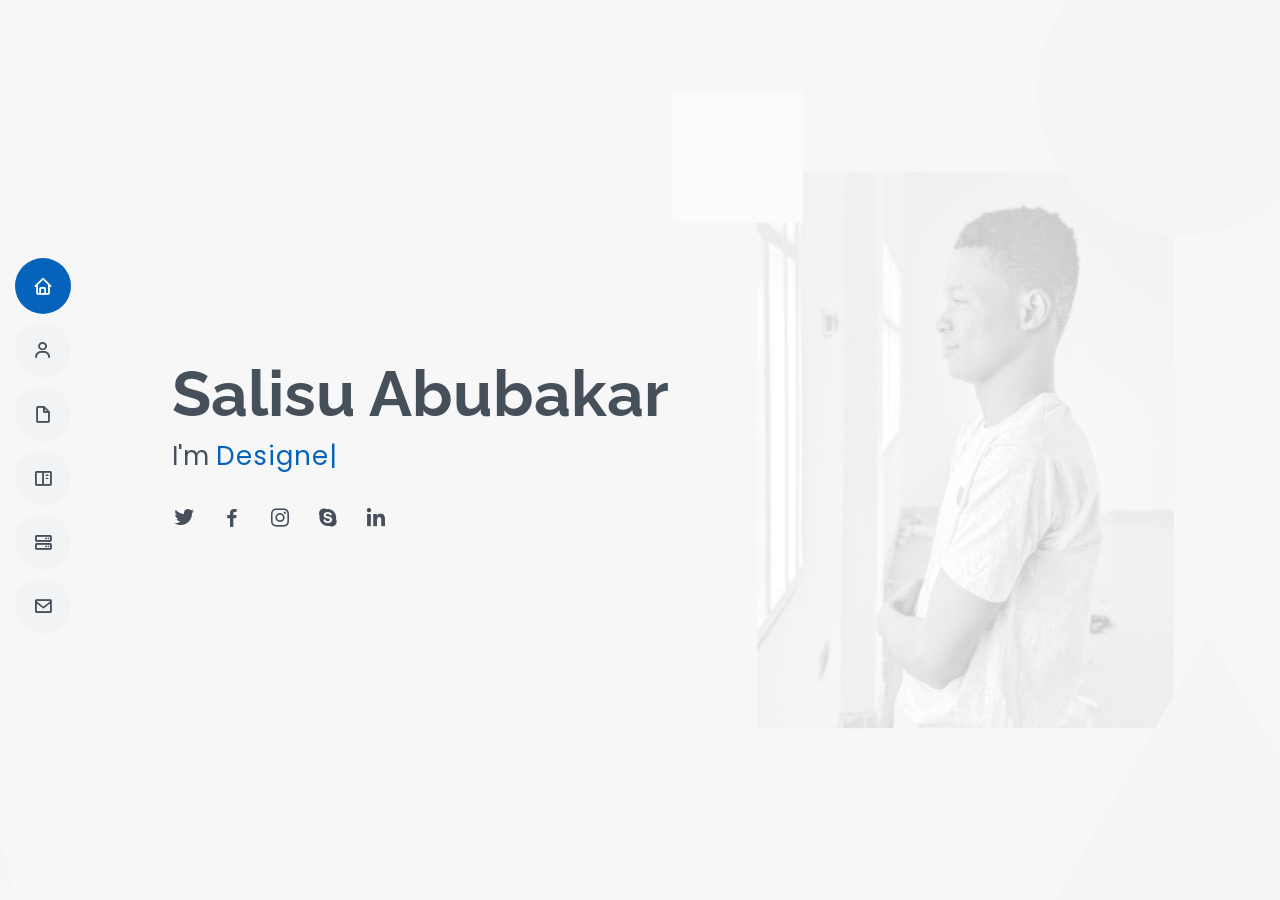
==== index duplicate.html @ e18817e4 "Fixing index" ====
<!DOCTYPE html>
<html lang="en">

<head>
  <meta charset="utf-8">
  <meta content="width=device-width, initial-scale=1.0" name="viewport">

  <title>SalisYB</title>
  <meta content="" name="description">
  <meta content="" name="keywords">

  <!-- Favicons -->
  <link href="assets/img/favicon.png" rel="icon">
  <link href="assets/img/apple-touch-icon.png" rel="apple-touch-icon">

  <!-- Google Fonts -->
  <link href="https://fonts.googleapis.com/css?family=Open+Sans:300,300i,400,400i,600,600i,700,700i|Raleway:300,300i,400,400i,500,500i,600,600i,700,700i|Poppins:300,300i,400,400i,500,500i,600,600i,700,700i" rel="stylesheet">

  <!-- Vendor CSS Files -->
  <link href="assets/vendor/aos/aos.css" rel="stylesheet">
  <link href="assets/vendor/bootstrap/css/bootstrap.min.css" rel="stylesheet">
  <link href="assets/vendor/bootstrap-icons/bootstrap-icons.css" rel="stylesheet">
  <link href="assets/vendor/boxicons/css/boxicons.min.css" rel="stylesheet">
  <link href="assets/vendor/glightbox/css/glightbox.min.css" rel="stylesheet">
  <link href="assets/vendor/swiper/swiper-bundle.min.css" rel="stylesheet">

  <!-- Template Main CSS File -->
  <link href="assets/css/style.css" rel="stylesheet">

  <!-- =======================================================
  * Template Name: MyResume - v4.7.0
  * Template URL: https://bootstrapmade.com/free-html-bootstrap-template-my-resume/
  * Author: BootstrapMade.com
  * License: https://bootstrapmade.com/license/
  ======================================================== -->
</head>

<body>

  <!-- ======= Mobile nav toggle button ======= -->
  <!-- <button type="button" class="mobile-nav-toggle d-xl-none"><i class="bi bi-list mobile-nav-toggle"></i></button> -->
  <i class="bi bi-list mobile-nav-toggle d-xl-none"></i>
  <!-- ======= Header ======= -->
  <header id="header" class="d-flex flex-column justify-content-center">

    <nav id="navbar" class="navbar nav-menu">
      <ul>
        <li><a href="#hero" class="nav-link scrollto active"><i class="bx bx-home"></i> <span>Home</span></a></li>
        <li><a href="#about" class="nav-link scrollto"><i class="bx bx-user"></i> <span>About</span></a></li>
        <li><a href="#resume" class="nav-link scrollto"><i class="bx bx-file-blank"></i> <span>Resume</span></a></li>
        <li><a href="#portfolio" class="nav-link scrollto"><i class="bx bx-book-content"></i> <span>Portfolio</span></a></li>
        <li><a href="#services" class="nav-link scrollto"><i class="bx bx-server"></i> <span>Services</span></a></li>
        <li><a href="#contact" class="nav-link scrollto"><i class="bx bx-envelope"></i> <span>Contact</span></a></li>
      </ul>
    </nav><!-- .nav-menu -->

  </header><!-- End Header -->

  <!-- ======= Hero Section ======= -->
  <section id="hero" class="d-flex flex-column justify-content-center">
    <div class="container" data-aos="zoom-in" data-aos-delay="100">
      <h1>Salisu Abubakar</h1>
      <p>I'm <span class="typed" data-typed-items="Designer, Developer, Freelancer,"></span></p>
      <div class="social-links">
        <a href="#" class="twitter"><i class="bx bxl-twitter"></i></a>
        <a href="#" class="facebook"><i class="bx bxl-facebook"></i></a>
        <a href="#" class="instagram"><i class="bx bxl-instagram"></i></a>
        <a href="#" class="google-plus"><i class="bx bxl-skype"></i></a>
        <a href="#" class="linkedin"><i class="bx bxl-linkedin"></i></a>
      </div>
    </div>
  </section><!-- End Hero -->

 
  <div id="preloader"></div>
  <a href="#" class="back-to-top d-flex align-items-center justify-content-center"><i class="bi bi-arrow-up-short"></i></a>

  <!-- Vendor JS Files -->
  <script src="assets/vendor/purecounter/purecounter.js"></script>
  <script src="assets/vendor/aos/aos.js"></script>
  <script src="assets/vendor/bootstrap/js/bootstrap.bundle.min.js"></script>
  <script src="assets/vendor/glightbox/js/glightbox.min.js"></script>
  <script src="assets/vendor/isotope-layout/isotope.pkgd.min.js"></script>
  <script src="assets/vendor/swiper/swiper-bundle.min.js"></script>
  <script src="assets/vendor/typed.js/typed.min.js"></script>
  <script src="assets/vendor/waypoints/noframework.waypoints.js"></script>
  <script src="assets/vendor/php-email-form/validate.js"></script>

  <!-- Template Main JS File -->
  <script src="assets/js/main.js"></script>

</body>

</html>
---- assets/css/style.css ----
/**
* Template Name: MyResume - v4.7.0
* Template URL: https://bootstrapmade.com/free-html-bootstrap-template-my-resume/
* Author: BootstrapMade.com
* License: https://bootstrapmade.com/license/
*/

/*--------------------------------------------------------------
# General
--------------------------------------------------------------*/
body {
  font-family: "Open Sans", sans-serif;
  color: #272829;
}

a {
  color: #0563bb;
  text-decoration: none;
}

a:hover {
  color: #067ded;
  text-decoration: none;
}

h1,
h2,
h3,
h4,
h5,
h6 {
  font-family: "Raleway", sans-serif;
}

/*--------------------------------------------------------------
# Back to top button
--------------------------------------------------------------*/
.back-to-top {
  position: fixed;
  visibility: hidden;
  opacity: 0;
  right: 15px;
  bottom: 15px;
  z-index: 996;
  background: #0563bb;
  width: 40px;
  height: 40px;
  border-radius: 50px;
  transition: all 0.4s;
}
.back-to-top i {
  font-size: 28px;
  color: #fff;
  line-height: 0;
}
.back-to-top:hover {
  background: #0678e3;
  color: #fff;
}
.back-to-top.active {
  visibility: visible;
  opacity: 1;
}

/*--------------------------------------------------------------
# Preloader
--------------------------------------------------------------*/
#preloader {
  position: fixed;
  top: 0;
  left: 0;
  right: 0;
  bottom: 0;
  z-index: 9999;
  overflow: hidden;
  background: #fff;
}

#preloader:before {
  content: "";
  position: fixed;
  top: calc(50% - 30px);
  left: calc(50% - 30px);
  border: 6px solid #0563bb;
  border-top-color: #fff;
  border-bottom-color: #fff;
  border-radius: 50%;
  width: 60px;
  height: 60px;
  -webkit-animation: animate-preloader 1s linear infinite;
  animation: animate-preloader 1s linear infinite;
}

@-webkit-keyframes animate-preloader {
  0% {
    transform: rotate(0deg);
  }
  100% {
    transform: rotate(360deg);
  }
}

@keyframes animate-preloader {
  0% {
    transform: rotate(0deg);
  }
  100% {
    transform: rotate(360deg);
  }
}
/*--------------------------------------------------------------
# Disable aos animation delay on mobile devices
--------------------------------------------------------------*/
@media screen and (max-width: 768px) {
  [data-aos-delay] {
    transition-delay: 0 !important;
  }
}
/*--------------------------------------------------------------
# Header
--------------------------------------------------------------*/
#header {
  position: fixed;
  top: 0;
  left: 0;
  bottom: 0;
  z-index: 9997;
  transition: all 0.5s;
  padding: 15px;
  overflow-y: auto;
}
@media (max-width: 992px) {
  #header {
    width: 300px;
    background: #fff;
    border-right: 1px solid #e6e9ec;
    left: -300px;
  }
}

@media (min-width: 992px) {
  #main {
    margin-left: 100px;
  }
}
/*--------------------------------------------------------------
# Navigation Menu
--------------------------------------------------------------*/
/**
* Desktop Navigation 
*/
.nav-menu {
  padding: 0;
  display: block;
}
.nav-menu * {
  margin: 0;
  padding: 0;
  list-style: none;
}
.nav-menu > ul > li {
  position: relative;
  white-space: nowrap;
}
.nav-menu a,
.nav-menu a:focus {
  display: flex;
  align-items: center;
  color: #45505b;
  padding: 10px 18px;
  margin-bottom: 8px;
  transition: 0.3s;
  font-size: 15px;
  border-radius: 50px;
  background: #f2f3f5;
  height: 56px;
  width: 100%;
  overflow: hidden;
  transition: 0.3s;
}
.nav-menu a i,
.nav-menu a:focus i {
  font-size: 20px;
}
.nav-menu a span,
.nav-menu a:focus span {
  padding: 0 5px 0 7px;
  color: #45505b;
}
@media (min-width: 992px) {
  .nav-menu a,
  .nav-menu a:focus {
    width: 56px;
  }
  .nav-menu a span,
  .nav-menu a:focus span {
    display: none;
    color: #fff;
  }
}
.nav-menu a:hover,
.nav-menu .active,
.nav-menu .active:focus,
.nav-menu li:hover > a {
  color: #fff;
  background: #0563bb;
}
.nav-menu a:hover span,
.nav-menu .active span,
.nav-menu .active:focus span,
.nav-menu li:hover > a span {
  color: #fff;
}
.nav-menu a:hover,
.nav-menu li:hover > a {
  width: 100%;
  color: #fff;
}
.nav-menu a:hover span,
.nav-menu li:hover > a span {
  display: block;
}

/**
* Mobile Navigation 
*/
.mobile-nav-toggle {
  position: fixed;
  right: 10px;
  top: 10px;
  z-index: 9998;
  border: 0;
  background: none;
  font-size: 28px;
  transition: all 0.4s;
  outline: none !important;
  line-height: 0;
  cursor: pointer;
  border-radius: 50px;
  padding: 5px;
}
.mobile-nav-toggle i {
  color: #45505b;
}

.mobile-nav-active {
  overflow: hidden;
}
.mobile-nav-active #header {
  left: 0;
}
.mobile-nav-active .mobile-nav-toggle {
  color: #fff;
  background-color: #0563bb;
}

/*--------------------------------------------------------------
# Hero Section
--------------------------------------------------------------*/
#hero {
  width: 100%;
  height: 100vh;
  background: url("../img/hero-bg.png") top right no-repeat;
  background-size: cover;
  position: relative;
}
@media (min-width: 992px) {
  #hero {
    padding-left: 160px;
  }
}
#hero:before {
  content: "";
  background: rgba(255, 255, 255, 0.8);
  position: absolute;
  bottom: 0;
  top: 0;
  left: 0;
  right: 0;
}
#hero h1 {
  margin: 0;
  font-size: 64px;
  font-weight: 700;
  line-height: 56px;
  color: #45505b;
}
#hero p {
  color: #45505b;
  margin: 15px 0 0 0;
  font-size: 26px;
  font-family: "Poppins", sans-serif;
}
#hero p span {
  color: #0563bb;
  letter-spacing: 1px;
}
#hero .social-links {
  margin-top: 30px;
}
#hero .social-links a {
  font-size: 24px;
  display: inline-block;
  color: #45505b;
  line-height: 1;
  margin-right: 20px;
  transition: 0.3s;
}
#hero .social-links a:hover {
  color: #0563bb;
}
@media (max-width: 992px) {
  #hero {
    text-align: center;
  }
  #hero h1 {
    font-size: 32px;
    line-height: 36px;
  }
  #hero p {
    margin-top: 10px;
    font-size: 20px;
    line-height: 24px;
  }
}

/*--------------------------------------------------------------
# Sections General
--------------------------------------------------------------*/
section {
  padding: 60px 0;
  overflow: hidden;
}

.section-title {
  text-align: center;
  padding-bottom: 30px;
}
.section-title h2 {
  font-size: 32px;
  font-weight: bold;
  text-transform: uppercase;
  margin-bottom: 20px;
  padding-bottom: 20px;
  position: relative;
  color: #45505b;
}
.section-title h2::before {
  content: "";
  position: absolute;
  display: block;
  width: 120px;
  height: 1px;
  background: #ddd;
  bottom: 1px;
  left: calc(50% - 60px);
}
.section-title h2::after {
  content: "";
  position: absolute;
  display: block;
  width: 40px;
  height: 3px;
  background: #0563bb;
  bottom: 0;
  left: calc(50% - 20px);
}
.section-title p {
  margin-bottom: 0;
}

/*--------------------------------------------------------------
# About
--------------------------------------------------------------*/
.about .content h3 {
  font-weight: 700;
  font-size: 26px;
  color: #728394;
}
.about .content ul {
  list-style: none;
  padding: 0;
}
.about .content ul li {
  margin-bottom: 20px;
  display: flex;
  align-items: center;
}
.about .content ul strong {
  margin-right: 10px;
}
.about .content ul i {
  font-size: 16px;
  margin-right: 5px;
  color: #0563bb;
  line-height: 0;
}
.about .content p:last-child {
  margin-bottom: 0;
}

/*--------------------------------------------------------------
# Facts
--------------------------------------------------------------*/
.facts .count-box {
  padding: 30px 30px 25px 30px;
  margin-top: 30px;
  width: 100%;
  position: relative;
  text-align: center;
  background: #fff;
}
.facts .count-box i {
  position: absolute;
  top: -25px;
  left: 50%;
  transform: translateX(-50%);
  font-size: 24px;
  background: #0563bb;
  color: #fff;
  border-radius: 50px;
  display: inline-flex;
  align-items: center;
  justify-content: center;
  width: 48px;
  height: 48px;
}
.facts .count-box span {
  font-size: 36px;
  display: block;
  font-weight: 600;
  color: #011426;
}
.facts .count-box p {
  padding: 0;
  margin: 0;
  font-family: "Raleway", sans-serif;
  font-size: 14px;
}

/*--------------------------------------------------------------
# Akills
--------------------------------------------------------------*/
.skills .progress {
  height: 60px;
  display: block;
  background: none;
  border-radius: 0;
}
.skills .progress .skill {
  padding: 10px 0;
  margin: 0;
  text-transform: uppercase;
  display: block;
  font-weight: 600;
  font-family: "Poppins", sans-serif;
  color: #45505b;
}
.skills .progress .skill .val {
  float: right;
  font-style: normal;
}
.skills .progress-bar-wrap {
  background: #f2f3f5;
}
.skills .progress-bar {
  width: 1px;
  height: 10px;
  transition: 0.9s;
  background-color: #0563bb;
}

/*--------------------------------------------------------------
# Resume
--------------------------------------------------------------*/
.resume .resume-title {
  font-size: 26px;
  font-weight: 700;
  margin-top: 20px;
  margin-bottom: 20px;
  color: #45505b;
}
.resume .resume-item {
  padding: 0 0 20px 20px;
  margin-top: -2px;
  border-left: 2px solid #0563bb;
  position: relative;
}
.resume .resume-item h4 {
  line-height: 18px;
  font-size: 18px;
  font-weight: 600;
  text-transform: uppercase;
  font-family: "Poppins", sans-serif;
  color: #0563bb;
  margin-bottom: 10px;
}
.resume .resume-item h5 {
  font-size: 16px;
  background: #f7f8f9;
  padding: 5px 15px;
  display: inline-block;
  font-weight: 600;
  margin-bottom: 10px;
}
.resume .resume-item ul {
  padding-left: 20px;
}
.resume .resume-item ul li {
  padding-bottom: 10px;
}
.resume .resume-item:last-child {
  padding-bottom: 0;
}
.resume .resume-item::before {
  content: "";
  position: absolute;
  width: 16px;
  height: 16px;
  border-radius: 50px;
  left: -9px;
  top: 0;
  background: #fff;
  border: 2px solid #0563bb;
}

/*--------------------------------------------------------------
# Portfolio
--------------------------------------------------------------*/
.portfolio .portfolio-item {
  margin-bottom: 30px;
}
.portfolio #portfolio-flters {
  padding: 0;
  margin: 0 auto 25px auto;
  list-style: none;
  text-align: center;
  background: #fff;
  border-radius: 50px;
  padding: 2px 15px;
}
.portfolio #portfolio-flters li {
  cursor: pointer;
  display: inline-block;
  padding: 10px 15px;
  font-size: 14px;
  font-weight: 600;
  line-height: 1;
  text-transform: uppercase;
  color: #272829;
  margin-bottom: 5px;
  transition: all 0.3s ease-in-out;
}
.portfolio #portfolio-flters li:hover,
.portfolio #portfolio-flters li.filter-active {
  color: #0563bb;
}
.portfolio #portfolio-flters li:last-child {
  margin-right: 0;
}
.portfolio .portfolio-wrap {
  transition: 0.3s;
  position: relative;
  overflow: hidden;
  z-index: 1;
  background: rgba(69, 80, 91, 0.8);
}
.portfolio .portfolio-wrap::before {
  content: "";
  background: rgba(255, 255, 255, 0.7);
  position: absolute;
  left: 30px;
  right: 30px;
  top: 30px;
  bottom: 30px;
  transition: all ease-in-out 0.3s;
  z-index: 2;
  opacity: 0;
}
.portfolio .portfolio-wrap .portfolio-info {
  opacity: 0;
  position: absolute;
  top: 0;
  left: 0;
  right: 0;
  bottom: 0;
  text-align: center;
  z-index: 3;
  transition: all ease-in-out 0.3s;
  display: flex;
  flex-direction: column;
  justify-content: center;
  align-items: center;
}
.portfolio .portfolio-wrap .portfolio-info::before {
  display: block;
  content: "";
  width: 48px;
  height: 48px;
  position: absolute;
  top: 35px;
  left: 35px;
  border-top: 3px solid #d7dce1;
  border-left: 3px solid #d7dce1;
  transition: all 0.5s ease 0s;
  z-index: 9994;
}
.portfolio .portfolio-wrap .portfolio-info::after {
  display: block;
  content: "";
  width: 48px;
  height: 48px;
  position: absolute;
  bottom: 35px;
  right: 35px;
  border-bottom: 3px solid #d7dce1;
  border-right: 3px solid #d7dce1;
  transition: all 0.5s ease 0s;
  z-index: 9994;
}
.portfolio .portfolio-wrap .portfolio-info h4 {
  font-size: 20px;
  color: #45505b;
  font-weight: 600;
}
.portfolio .portfolio-wrap .portfolio-info p {
  color: #45505b;
  font-size: 14px;
  text-transform: uppercase;
  padding: 0;
  margin: 0;
}
.portfolio .portfolio-wrap .portfolio-links {
  text-align: center;
  z-index: 4;
}
.portfolio .portfolio-wrap .portfolio-links a {
  color: #45505b;
  margin: 0 2px;
  font-size: 28px;
  display: inline-block;
  transition: 0.3s;
}
.portfolio .portfolio-wrap .portfolio-links a:hover {
  color: #148af9;
}
.portfolio .portfolio-wrap:hover::before {
  top: 0;
  left: 0;
  right: 0;
  bottom: 0;
  opacity: 1;
}
.portfolio .portfolio-wrap:hover .portfolio-info {
  opacity: 1;
}
.portfolio .portfolio-wrap:hover .portfolio-info::before {
  top: 15px;
  left: 15px;
}
.portfolio .portfolio-wrap:hover .portfolio-info::after {
  bottom: 15px;
  right: 15px;
}

/*--------------------------------------------------------------
# Portfolio Details
--------------------------------------------------------------*/
.portfolio-details {
  padding-top: 40px;
}
.portfolio-details .portfolio-details-slider img {
  width: 100%;
}
.portfolio-details .portfolio-details-slider .swiper-pagination {
  margin-top: 20px;
  position: relative;
}
.portfolio-details
  .portfolio-details-slider
  .swiper-pagination
  .swiper-pagination-bullet {
  width: 12px;
  height: 12px;
  background-color: #fff;
  opacity: 1;
  border: 1px solid #0563bb;
}
.portfolio-details
  .portfolio-details-slider
  .swiper-pagination
  .swiper-pagination-bullet-active {
  background-color: #0563bb;
}
.portfolio-details .portfolio-info {
  padding: 30px;
  box-shadow: 0px 0 30px rgba(69, 80, 91, 0.08);
}
.portfolio-details .portfolio-info h3 {
  font-size: 22px;
  font-weight: 700;
  margin-bottom: 20px;
  padding-bottom: 20px;
  border-bottom: 1px solid #eee;
}
.portfolio-details .portfolio-info ul {
  list-style: none;
  padding: 0;
  font-size: 15px;
}
.portfolio-details .portfolio-info ul li + li {
  margin-top: 10px;
}
.portfolio-details .portfolio-description {
  padding-top: 30px;
}
.portfolio-details .portfolio-description h2 {
  font-size: 26px;
  font-weight: 700;
  margin-bottom: 20px;
}
.portfolio-details .portfolio-description p {
  padding: 0;
}

/*--------------------------------------------------------------
# Services
--------------------------------------------------------------*/
.services .icon-box {
  text-align: center;
  padding: 70px 20px 80px 20px;
  transition: all ease-in-out 0.3s;
  background: #fff;
  box-shadow: 0px 5px 90px 0px rgba(110, 123, 131, 0.05);
}
.services .icon-box .icon {
  margin: 0 auto;
  width: 100px;
  height: 100px;
  display: flex;
  align-items: center;
  justify-content: center;
  transition: ease-in-out 0.3s;
  position: relative;
}
.services .icon-box .icon i {
  font-size: 36px;
  transition: 0.5s;
  position: relative;
}
.services .icon-box .icon svg {
  position: absolute;
  top: 0;
  left: 0;
}
.services .icon-box .icon svg path {
  transition: 0.5s;
  fill: #f5f5f5;
}
.services .icon-box h4 {
  font-weight: 600;
  margin: 10px 0 15px 0;
  font-size: 22px;
}
.services .icon-box h4 a {
  color: #45505b;
  transition: ease-in-out 0.3s;
}
.services .icon-box p {
  line-height: 24px;
  font-size: 14px;
  margin-bottom: 0;
}
.services .icon-box:hover {
  border-color: #fff;
  box-shadow: 0px 0 35px 0 rgba(0, 0, 0, 0.08);
}
.services .iconbox-blue i {
  color: #47aeff;
}
.services .iconbox-blue:hover .icon i {
  color: #fff;
}
.services .iconbox-blue:hover .icon path {
  fill: #47aeff;
}
.services .iconbox-orange i {
  color: #ffa76e;
}
.services .iconbox-orange:hover .icon i {
  color: #fff;
}
.services .iconbox-orange:hover .icon path {
  fill: #ffa76e;
}
.services .iconbox-pink i {
  color: #e80368;
}
.services .iconbox-pink:hover .icon i {
  color: #fff;
}
.services .iconbox-pink:hover .icon path {
  fill: #e80368;
}
.services .iconbox-yellow i {
  color: #ffbb2c;
}
.services .iconbox-yellow:hover .icon i {
  color: #fff;
}
.services .iconbox-yellow:hover .icon path {
  fill: #ffbb2c;
}
.services .iconbox-red i {
  color: #ff5828;
}
.services .iconbox-red:hover .icon i {
  color: #fff;
}
.services .iconbox-red:hover .icon path {
  fill: #ff5828;
}
.services .iconbox-teal i {
  color: #11dbcf;
}
.services .iconbox-teal:hover .icon i {
  color: #fff;
}
.services .iconbox-teal:hover .icon path {
  fill: #11dbcf;
}

/*--------------------------------------------------------------
# Testimonials
--------------------------------------------------------------*/
.testimonials .section-header {
  margin-bottom: 40px;
}
.testimonials .testimonials-carousel,
.testimonials .testimonials-slider {
  overflow: hidden;
}
.testimonials .testimonial-item {
  text-align: center;
}
.testimonials .testimonial-item .testimonial-img {
  width: 120px;
  border-radius: 50%;
  border: 4px solid #fff;
  margin: 0 auto;
}
.testimonials .testimonial-item h3 {
  font-size: 20px;
  font-weight: bold;
  margin: 10px 0 5px 0;
  color: #111;
}
.testimonials .testimonial-item h4 {
  font-size: 14px;
  color: #999;
  margin: 0 0 15px 0;
}
.testimonials .testimonial-item .quote-icon-left,
.testimonials .testimonial-item .quote-icon-right {
  color: #90c8fc;
  font-size: 26px;
}
.testimonials .testimonial-item .quote-icon-left {
  display: inline-block;
  left: -5px;
  position: relative;
}
.testimonials .testimonial-item .quote-icon-right {
  display: inline-block;
  right: -5px;
  position: relative;
  top: 10px;
}
.testimonials .testimonial-item p {
  font-style: italic;
  margin: 0 auto 15px auto;
}
.testimonials .swiper-pagination {
  margin-top: 20px;
  position: relative;
}
.testimonials .swiper-pagination .swiper-pagination-bullet {
  width: 12px;
  height: 12px;
  background-color: #fff;
  opacity: 1;
  border: 1px solid #0563bb;
}
.testimonials .swiper-pagination .swiper-pagination-bullet-active {
  background-color: #0563bb;
}
@media (min-width: 992px) {
  .testimonials .testimonial-item p {
    width: 80%;
  }
}

/*--------------------------------------------------------------
# Contact
--------------------------------------------------------------*/
.contact .info {
  width: 100%;
  background: #fff;
}
.contact .info i {
  font-size: 20px;
  color: #0563bb;
  float: left;
  width: 44px;
  height: 44px;
  background: #eef7ff;
  display: flex;
  justify-content: center;
  align-items: center;
  border-radius: 50px;
  transition: all 0.3s ease-in-out;
}
.contact .info h4 {
  padding: 0 0 0 60px;
  font-size: 22px;
  font-weight: 600;
  margin-bottom: 5px;
  color: #45505b;
}
.contact .info p {
  padding: 0 0 0 60px;
  margin-bottom: 0;
  font-size: 14px;
  color: #728394;
}
.contact .info .email,
.contact .info .phone {
  margin-top: 40px;
}
.contact .info .email:hover i,
.contact .info .address:hover i,
.contact .info .phone:hover i {
  background: #0563bb;
  color: #fff;
}
.contact .php-email-form {
  width: 100%;
  background: #fff;
}
.contact .php-email-form .form-group {
  padding-bottom: 8px;
}
.contact .php-email-form .error-message {
  display: none;
  color: #fff;
  background: #ed3c0d;
  text-align: left;
  padding: 15px;
  font-weight: 600;
}
.contact .php-email-form .error-message br + br {
  margin-top: 25px;
}
.contact .php-email-form .sent-message {
  display: none;
  color: #fff;
  background: #18d26e;
  text-align: center;
  padding: 15px;
  font-weight: 600;
}
.contact .php-email-form .loading {
  display: none;
  background: #fff;
  text-align: center;
  padding: 15px;
}
.contact .php-email-form .loading:before {
  content: "";
  display: inline-block;
  border-radius: 50%;
  width: 24px;
  height: 24px;
  margin: 0 10px -6px 0;
  border: 3px solid #18d26e;
  border-top-color: #eee;
  -webkit-animation: animate-loading 1s linear infinite;
  animation: animate-loading 1s linear infinite;
}
.contact .php-email-form input,
.contact .php-email-form textarea {
  border-radius: 4px;
  box-shadow: none;
  font-size: 14px;
}
.contact .php-email-form input {
  height: 44px;
}
.contact .php-email-form textarea {
  padding: 10px 12px;
}
.contact .php-email-form button[type="submit"] {
  background: #0563bb;
  border: 0;
  padding: 10px 35px;
  color: #fff;
  transition: 0.4s;
  border-radius: 50px;
}
.contact .php-email-form button[type="submit"]:hover {
  background: #0678e3;
}
@-webkit-keyframes animate-loading {
  0% {
    transform: rotate(0deg);
  }
  100% {
    transform: rotate(360deg);
  }
}
@keyframes animate-loading {
  0% {
    transform: rotate(0deg);
  }
  100% {
    transform: rotate(360deg);
  }
}

/*--------------------------------------------------------------
# Footer
--------------------------------------------------------------*/
#footer {
  background: #f7f8f9;
  color: #45505b;
  font-size: 14px;
  text-align: center;
  padding: 30px 0;
}
#footer h3 {
  font-size: 36px;
  font-weight: 700;
  position: relative;
  font-family: "Poppins", sans-serif;
  padding: 0;
  margin: 0 0 15px 0;
}
#footer p {
  font-size: 15;
  font-style: italic;
  padding: 0;
  margin: 0 0 40px 0;
}
#footer .social-links {
  margin: 0 0 40px 0;
}
#footer .social-links a {
  font-size: 18px;
  display: inline-block;
  background: #0563bb;
  color: #fff;
  line-height: 1;
  padding: 8px 0;
  margin-right: 4px;
  border-radius: 50%;
  text-align: center;
  width: 36px;
  height: 36px;
  transition: 0.3s;
}
#footer .social-links a:hover {
  background: #0678e3;
  color: #fff;
  text-decoration: none;
}
#footer .copyright {
  margin: 0 0 5px 0;
}
#footer .credits {
  font-size: 13px;
}
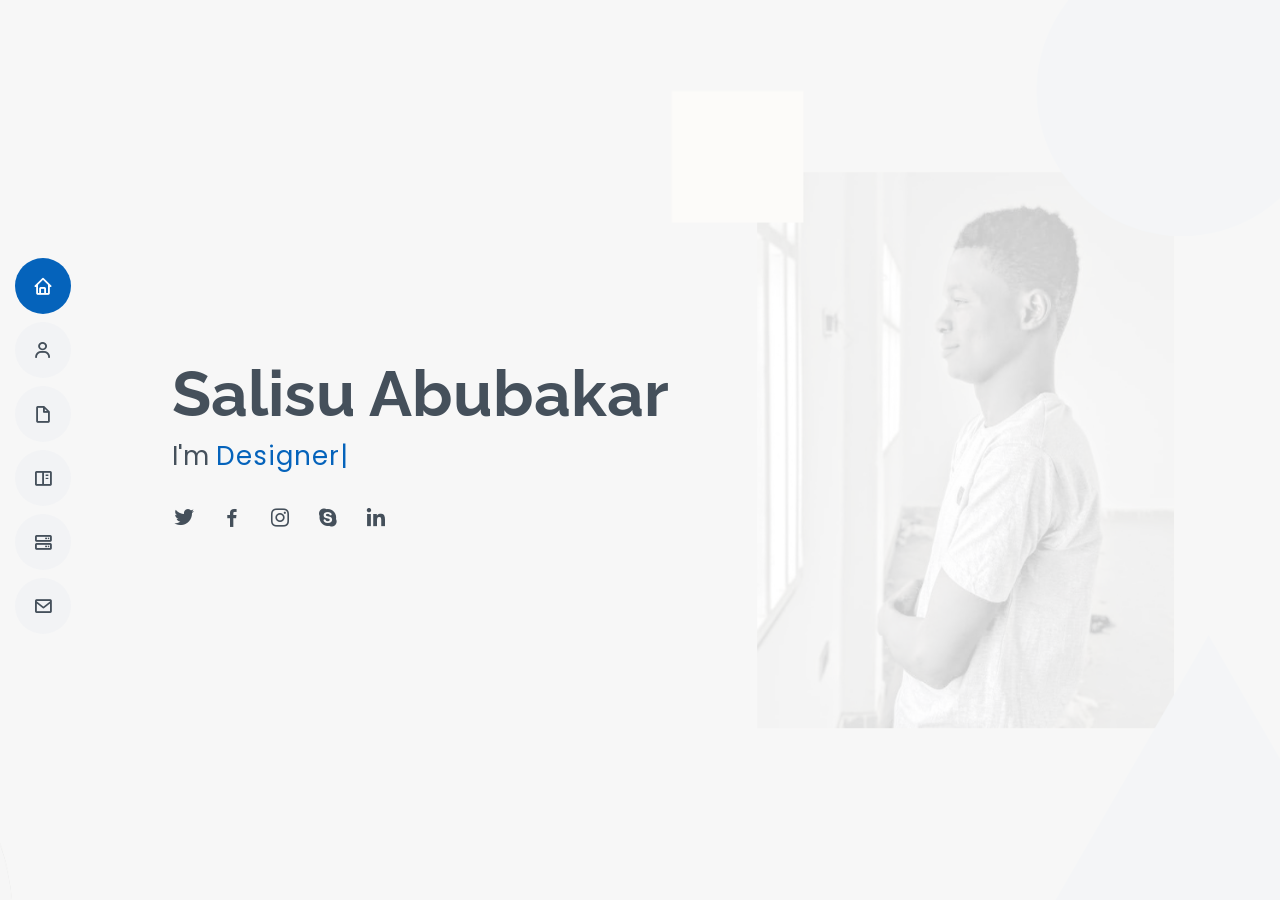
==== commit ceafd0dd: "add link" ====
--- a/index duplicate.html
+++ b/index duplicate.html
@@ -62,7 +62,7 @@
       <h1>Salisu Abubakar</h1>
       <p>I'm <span class="typed" data-typed-items="Designer, Developer, Freelancer,"></span></p>
       <div class="social-links">
-        <a href="#" class="twitter"><i class="bx bxl-twitter"></i></a>
+        <a href="https://www.twitter.com/salisyb" class="twitter"><i class="bx bxl-twitter"></i></a>
         <a href="#" class="facebook"><i class="bx bxl-facebook"></i></a>
         <a href="#" class="instagram"><i class="bx bxl-instagram"></i></a>
         <a href="#" class="google-plus"><i class="bx bxl-skype"></i></a>
